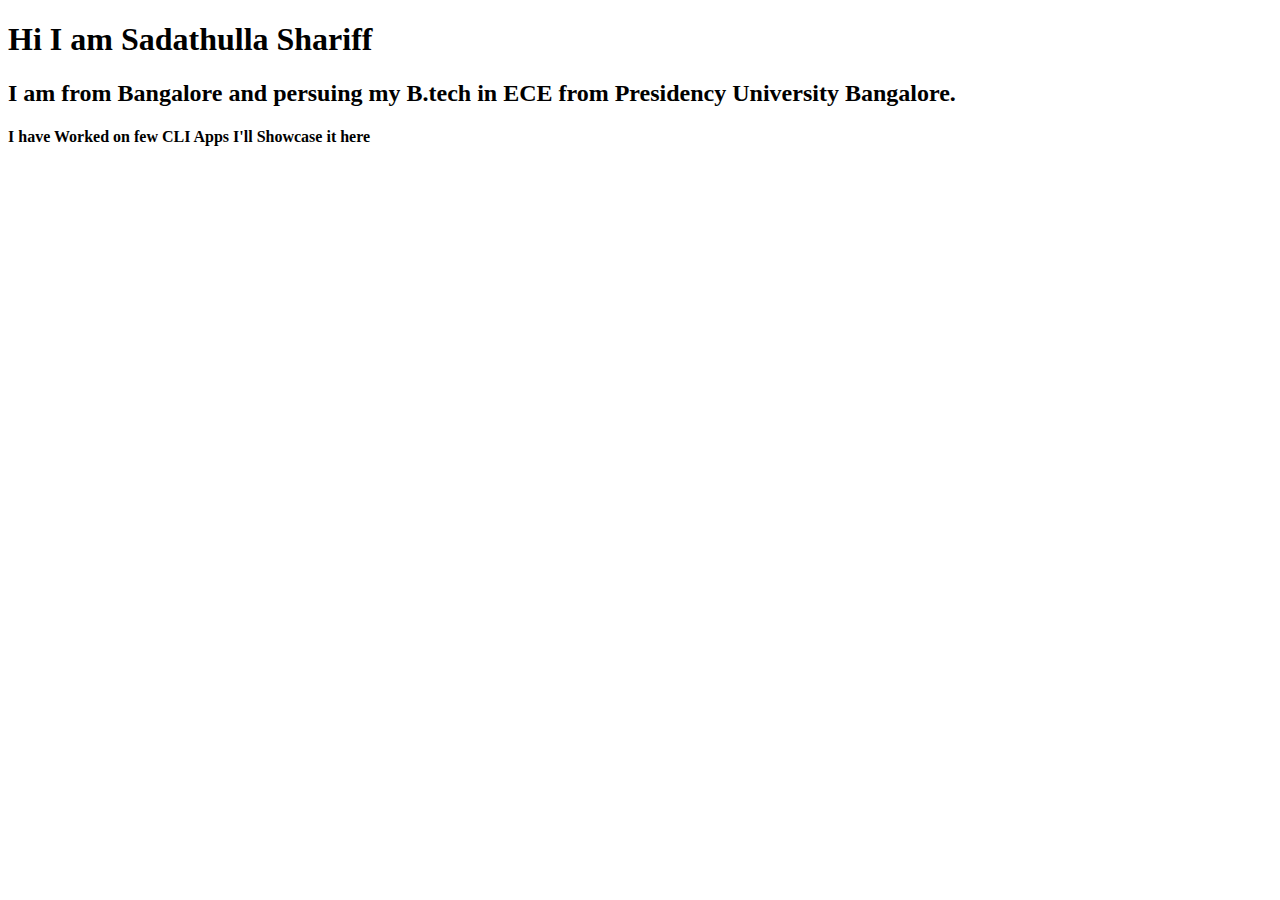
==== index.html @ 8d7680c2 "Merge pull request #1 from sadathshariff/sadathshariff-add-project-details" ====
<!DOCTYPE html>
<html lang="en">
<head>
    <meta charset="UTF-8">
    <meta name="viewport" content="width=device-width, initial-scale=1.0">
    <title>Demo site</title>
</head>
<body>
    <h1>Hi I am Sadathulla Shariff</h1>
    <h2>I am from Bangalore  and  persuing my B.tech in ECE from Presidency University Bangalore.</h2>
    <h4>I have Worked on few CLI Apps I'll Showcase it here</h4>
</body>
</html>
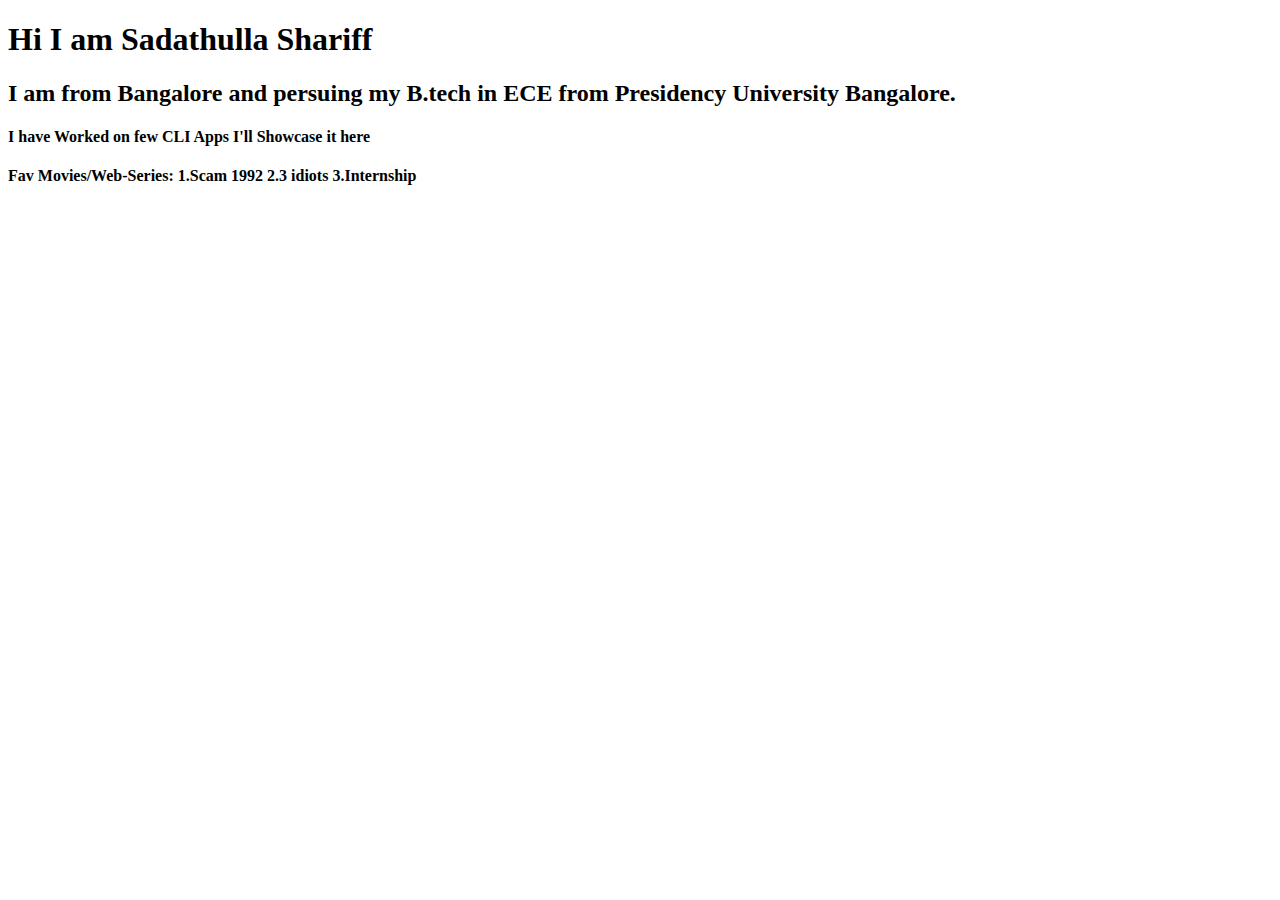
==== commit 533aa4db: "updated fav movies" ====
--- a/index.html
+++ b/index.html
@@ -9,5 +9,10 @@
     <h1>Hi I am Sadathulla Shariff</h1>
     <h2>I am from Bangalore  and  persuing my B.tech in ECE from Presidency University Bangalore.</h2>
     <h4>I have Worked on few CLI Apps I'll Showcase it here</h4>
+    <h4>Fav Movies/Web-Series:
+        1.Scam 1992
+        2.3 idiots
+        3.Internship
+    </h4>
 </body>
 </html>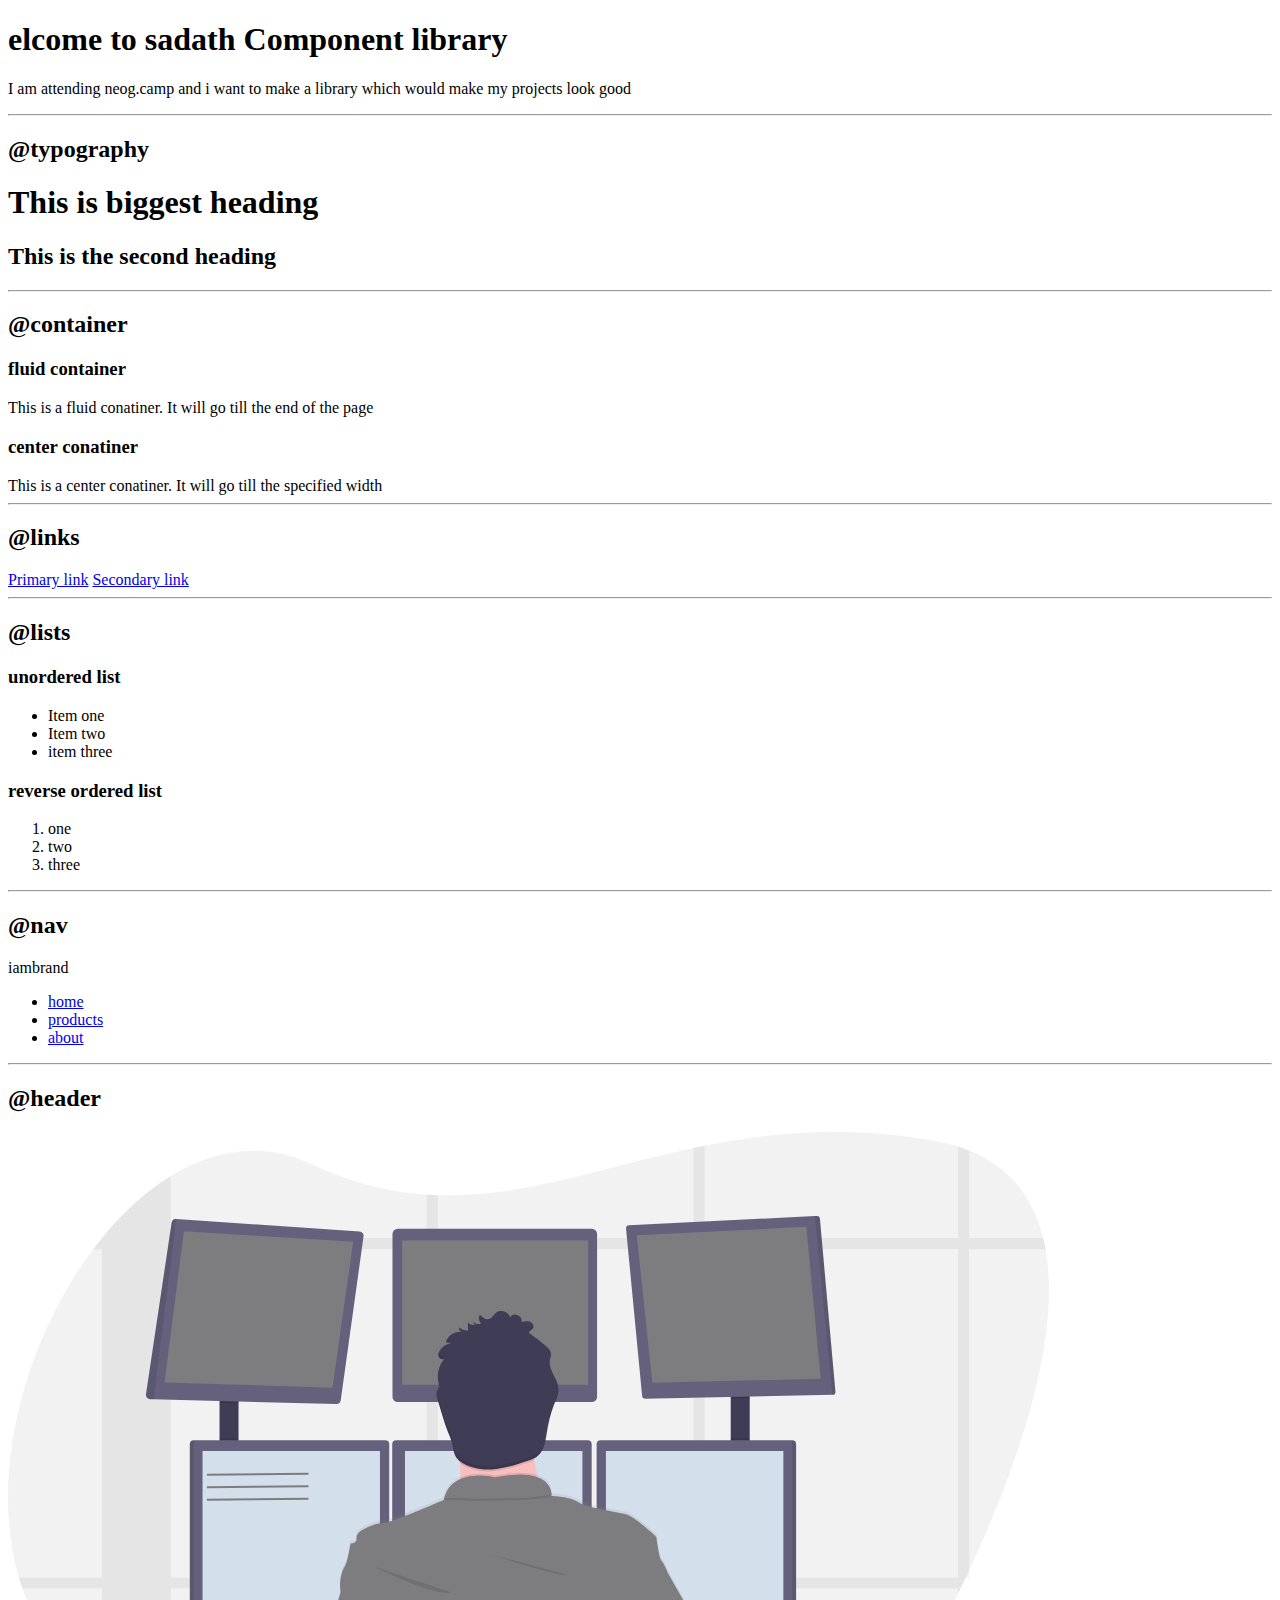
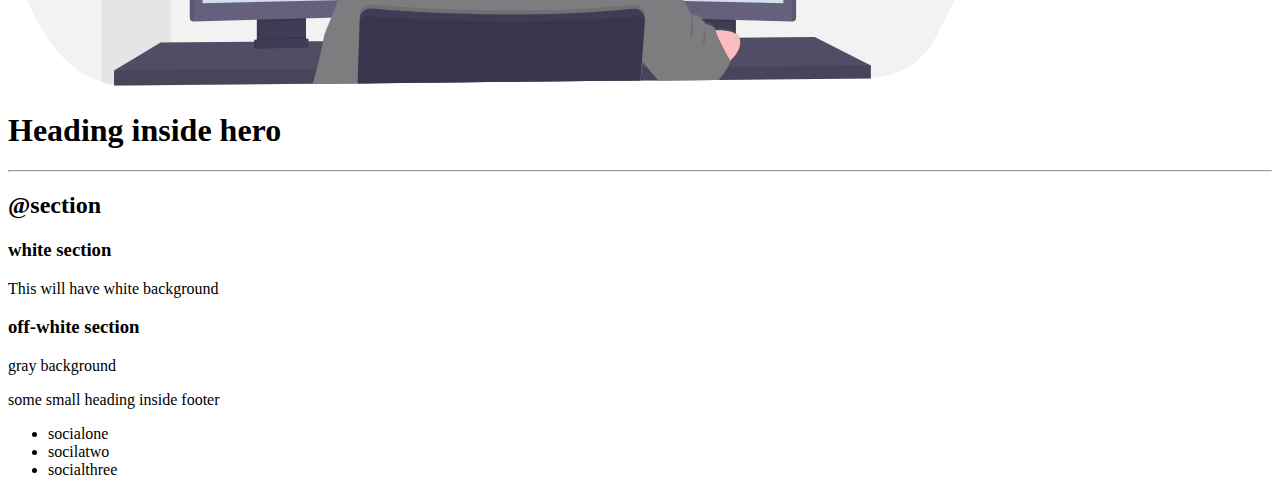
==== commit dfc20ce3: "updated component library" ====
--- a/index.html
+++ b/index.html
@@ -3,16 +3,108 @@
 <head>
     <meta charset="UTF-8">
     <meta name="viewport" content="width=device-width, initial-scale=1.0">
-    <title>Demo site</title>
+    <title>Component Library</title>
 </head>
 <body>
-    <h1>Hi I am Sadathulla Shariff</h1>
-    <h2>I am from Bangalore  and  persuing my B.tech in ECE from Presidency University Bangalore.</h2>
-    <h4>I have Worked on few CLI Apps I'll Showcase it here</h4>
-    <h4>Fav Movies/Web-Series:
-        1.Scam 1992
-        2.3 idiots
-        3.Internship
-    </h4>
+    <h1>elcome to sadath Component library</h1>
+    <p>I am attending neog.camp and i want to make a library which would make my projects look good<p>
+    
+    <hr>
+
+    <h2>@typography</h2>
+
+    <h1>This is biggest heading</h1>
+
+    <h2>This is the second heading</h2>
+
+    <hr>
+
+    <h2>@container</h3>
+    
+    <h3>fluid container</h3>
+    <div>This is a fluid conatiner. It will go till the end of the page</div>
+    
+    <h3>center conatiner</h3>
+    <div>This is a center conatiner. It will go till the specified width</div>
+
+    <hr>
+
+    <h2>@links</h2>
+
+    <a href="#">Primary link</a>
+    <a href="#">Secondary link</a>
+
+    <hr>
+
+    <h2>@lists</h2>
+
+    <h3>unordered list</h3>
+
+    <ul>
+        <li>Item one</li>
+        <li>Item two</li>
+        <li>item three</li>
+    </ul>
+
+    <h3> reverse ordered list</h3>
+
+    <ol>
+        <li>one</li>
+        <li>two</li>
+        <li>three</li>
+    </ol>
+
+    <hr>
+
+    <h2>@nav</h2>
+
+    <nav>
+        <div>iambrand</div>
+        <ul>
+            <li>
+                <a href="#">home</a>
+            </li>
+            <li>
+                <a href="#">products</a>
+            </li>
+            <li>
+                <a href="#">about</a>
+            </li>
+        </ul>
+    </nav>
+
+    <hr>
+
+    <h2>@header</h2>
+
+    <header>
+        <img src="images/undraw_programming_2svr.svg" alt="profile-pic">
+        <h1>Heading inside hero</h1>
+    </header>
+
+    <hr>
+    <h2>@section</h2>
+    <section>
+        <h3>white section</h3>
+        <p>This will have white background</p>
+    </section>
+
+    <section>
+        <h3>off-white section</h3>
+        <p>gray background</p>
+    </section>
+
+    <footer>
+        <div>some small heading inside footer</div>
+
+        <ul>
+            <li>socialone</li>
+            <li>socilatwo</li>
+            <li>socialthree</li>
+        </ul>
+    </footer>
+
+
+
 </body>
 </html>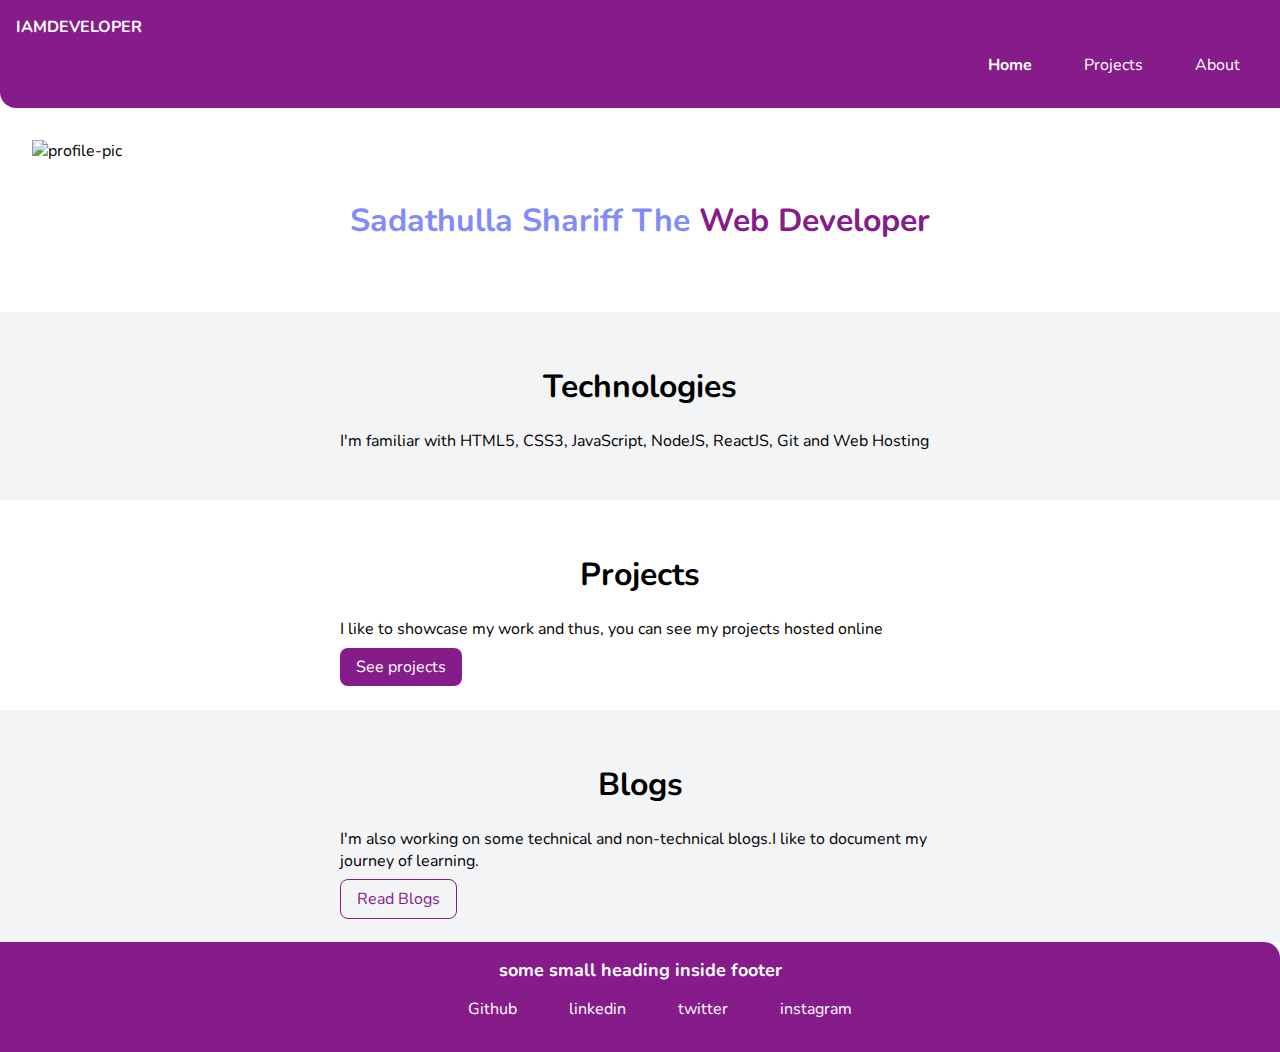
==== commit 8a6817c9: "update till home page" ====
--- a/index.html
+++ b/index.html
@@ -3,108 +3,71 @@
 <head>
     <meta charset="UTF-8">
     <meta name="viewport" content="width=device-width, initial-scale=1.0">
-    <title>Component Library</title>
+    <title>Home | Sadathulla Shariff</title>
+    <link rel="stylesheet" href="style.css">
 </head>
 <body>
-    <h1>elcome to sadath Component library</h1>
-    <p>I am attending neog.camp and i want to make a library which would make my projects look good<p>
-    
-    <hr>
-
-    <h2>@typography</h2>
-
-    <h1>This is biggest heading</h1>
-
-    <h2>This is the second heading</h2>
-
-    <hr>
-
-    <h2>@container</h3>
-    
-    <h3>fluid container</h3>
-    <div>This is a fluid conatiner. It will go till the end of the page</div>
-    
-    <h3>center conatiner</h3>
-    <div>This is a center conatiner. It will go till the specified width</div>
-
-    <hr>
-
-    <h2>@links</h2>
-
-    <a href="#">Primary link</a>
-    <a href="#">Secondary link</a>
-
-    <hr>
-
-    <h2>@lists</h2>
-
-    <h3>unordered list</h3>
-
-    <ul>
-        <li>Item one</li>
-        <li>Item two</li>
-        <li>item three</li>
-    </ul>
-
-    <h3> reverse ordered list</h3>
-
-    <ol>
-        <li>one</li>
-        <li>two</li>
-        <li>three</li>
-    </ol>
-
-    <hr>
-
-    <h2>@nav</h2>
-
-    <nav>
-        <div>iambrand</div>
-        <ul>
-            <li>
-                <a href="#">home</a>
+    <nav class="navigation container">
+        <div class="nav-brand">IAMDEVELOPER</div>
+        <ul class="list-non-bullet nav-pills">
+            <li class="list-item-inline">
+                <a class="link link-active" href="#">Home</a>
             </li>
-            <li>
-                <a href="#">products</a>
+            <li class="list-item-inline">
+                <a class="link"  href="projects.html">Projects</a>
             </li>
-            <li>
-                <a href="#">about</a>
+            <li class="list-item-inline">
+                <a class="link"  href="blogs.html">About</a>
             </li>
         </ul>
     </nav>
 
-    <hr>
-
-    <h2>@header</h2>
-
-    <header>
-        <img src="images/undraw_programming_2svr.svg" alt="profile-pic">
-        <h1>Heading inside hero</h1>
+    <header class="hero">
+        <img class="hero-image" src="images/undraw_portfolio_website_lidw.svg" alt="profile-pic">
+        <h1 class ="hero-heading"> Sadathulla Shariff The  <span id="heading-inverted"> Web Developer</span>  </h1> 
     </header>
 
-    <hr>
-    <h2>@section</h2>
-    <section>
-        <h3>white section</h3>
-        <p>This will have white background</p>
+    <section class="section off">
+        <div class ="container-center">
+            <h1>Technologies</h1>
+            <p>I'm familiar with HTML5, CSS3, JavaScript, NodeJS, ReactJS, Git and Web Hosting</p>
+        </div>
     </section>
 
-    <section>
-        <h3>off-white section</h3>
-        <p>gray background</p>
+    <section class="section">
+        <div class="container-center">
+            <h1>Projects</h1>
+        <p>I like to showcase my work and thus, you can see my projects hosted online</p>
+        <a class="link link-primary" href="/">See projects</a>
+        </div>
     </section>
 
-    <footer>
-        <div>some small heading inside footer</div>
+    <section class="section off">
+        <div class ="container-center">
+            <h1>Blogs</h1>
+            <p>I'm also working on some technical and non-technical blogs.I like to document my journey of learning.</p>
+            <a class="link link-secondary" href="/">Read Blogs</a>
+        </div>
+    </section>
 
-        <ul>
-            <li>socialone</li>
-            <li>socilatwo</li>
-            <li>socialthree</li>
+    <footer class = "footer">
+        <div class="footer-header">some small heading inside footer</div>
+
+        <ul class="social-links">
+            <li class ="list-item-inline">
+                <a class="link href="">Github</a>
+            </li>
+            <li class ="list-item-inline">
+                <a class="link href="">linkedin</a>
+            </li>
+            <li class ="list-item-inline">
+                <a class="link href="">twitter</a>
+            </li>
+            <li class ="list-item-inline">
+                <a class="link href="">instagram</a>
+            </li>
         </ul>
     </footer>
 
-
-
 </body>
 </html>--- a/style.css
+++ b/style.css
@@ -0,0 +1,128 @@
+@import url('https://fonts.googleapis.com/css2?family=Nunito:wght@400;700&display=swap');
+
+:root {
+    --primary-color:rgb(134, 28, 138)/**:#9CA3AF **/ ;
+    --light-indigo:#818CF8;
+    --off-white:#F3F4F6;
+}
+
+body{
+    font-family: 'Nunito', sans-serif;
+    margin: 0px ;
+}
+
+hr{
+    margin: 2rem 0rem;
+}
+
+/** container **/
+.container {
+    padding-left: 1rem;
+    padding-right: 1rem;
+}
+
+.container-center {
+    max-width: 600px;
+    margin: auto;
+}
+
+/** links **/
+.link{
+    text-decoration: none;
+    padding: 0.5rem 1rem;
+    margin:1rem 0rem ;
+}
+.link-primary{
+    background-color:var(--primary-color);
+    border-radius: 0.5rem;
+    color:white;
+}
+.link-secondary{
+    color: var(--primary-color);
+    border-radius: 0.5rem;
+    border: 1px solid var(--primary-color);
+
+}
+
+/** lists **/
+
+
+.list-non-bullet {
+    list-style-type: none;
+}
+.list-item-inline{
+    display:inline;
+    padding: 0rem 0.5rem ;
+}
+
+/** navigation **/
+.navigation {
+    background-color: var(--primary-color);
+    color: White;
+    padding: 1rem;
+    border-bottom-left-radius: 1rem;
+}
+.navigation .nav-pills{
+    text-align: right;
+}
+.navigation  .link{
+    color:white;
+}
+.navigation .nav-brand{
+    font-weight: bold;
+}
+.navigation .link-active{
+    font-weight: bold;
+}
+
+/** header **/
+.hero {
+    padding: 2rem;
+}
+.hero .hero-img{
+    min-width: 250px;
+    display: block;
+    margin: auto;
+}
+#heading-inverted{
+    color: var(--primary-color);
+}
+.hero .hero-heading{
+    color:var(--light-indigo) ;
+    padding: 1rem;
+    text-align: center;
+}
+
+/** SECTION **/
+
+.section {
+    padding: 2rem;
+}
+.section h1{
+    text-align: center;
+}
+
+.off {
+    background-color: var(--off-white);
+}
+
+
+/** footer **/
+.footer{
+    background-color: var(--primary-color);
+    padding: 1rem;
+    text-align: center;
+    color: white;
+    border-top-right-radius: 1rem;
+}
+.footer .footer-header{
+    font-weight: bold;
+    font-size: large;
+}
+.footer .link{
+    color:white;
+}
+
+.footer ul{
+    scroll-padding-inline-start: 0px;
+}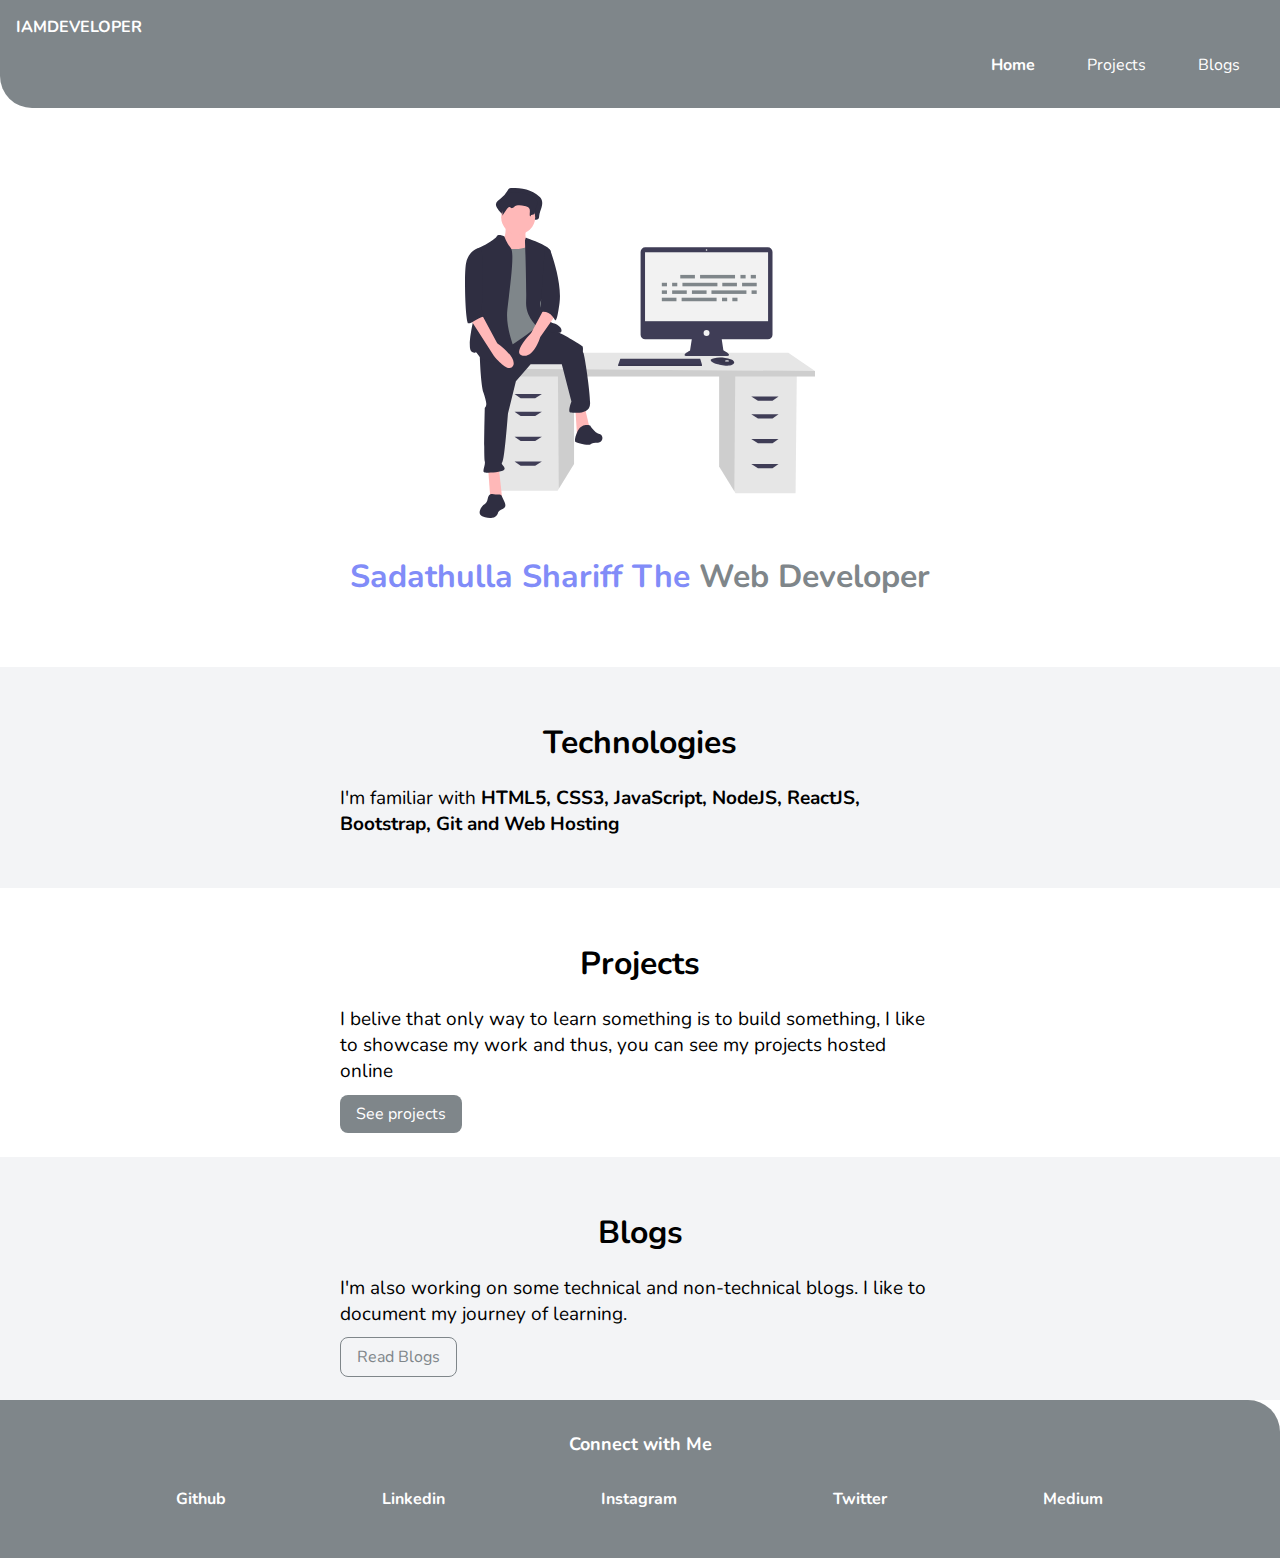
==== commit 4542fc8c: "final push" ====
--- a/index.html
+++ b/index.html
@@ -17,55 +17,60 @@
                 <a class="link"  href="projects.html">Projects</a>
             </li>
             <li class="list-item-inline">
-                <a class="link"  href="blogs.html">About</a>
+                <a class="link"  href="blogs.html">Blogs</a>
             </li>
         </ul>
     </nav>
 
     <header class="hero">
-        <img class="hero-image" src="images/undraw_portfolio_website_lidw.svg" alt="profile-pic">
+        <img class="hero-img" src="images/undraw_feeling_proud_qne1.svg" alt="profile-pic">
         <h1 class ="hero-heading"> Sadathulla Shariff The  <span id="heading-inverted"> Web Developer</span>  </h1> 
     </header>
 
     <section class="section off">
         <div class ="container-center">
             <h1>Technologies</h1>
-            <p>I'm familiar with HTML5, CSS3, JavaScript, NodeJS, ReactJS, Git and Web Hosting</p>
+            <p>I'm familiar with <strong>HTML5, CSS3, JavaScript, NodeJS, ReactJS, Bootstrap, Git and Web Hosting</strong></p>
         </div>
     </section>
 
     <section class="section">
         <div class="container-center">
             <h1>Projects</h1>
-        <p>I like to showcase my work and thus, you can see my projects hosted online</p>
-        <a class="link link-primary" href="/">See projects</a>
+        <p>I belive that only way to learn something is to build something, I like to showcase my work and thus, you can see my projects hosted online</p>
+        <a class="link link-primary" href="projects.html">See projects</a>
         </div>
     </section>
 
     <section class="section off">
         <div class ="container-center">
             <h1>Blogs</h1>
-            <p>I'm also working on some technical and non-technical blogs.I like to document my journey of learning.</p>
-            <a class="link link-secondary" href="/">Read Blogs</a>
+            <p>I'm also working on some technical and non-technical blogs. I like to document my journey of learning.</p>
+            <a class="link link-secondary" href="blogs.html">Read Blogs</a>
         </div>
     </section>
 
     <footer class = "footer">
-        <div class="footer-header">some small heading inside footer</div>
+        <div class="footer-header"> Connect with Me</div>
 
         <ul class="social-links">
-            <li class ="list-item-inline">
-                <a class="link href="">Github</a>
+            <li class ="list-item-inline footer-item">
+                <a class="link"  href="https://github.com/sadathshariff">Github</a>
             </li>
-            <li class ="list-item-inline">
-                <a class="link href="">linkedin</a>
+            <li class ="list-item-inline footer-item">
+                <a class="link"  href="https://www.linkedin.com/in/sadathulla-shariff">Linkedin</a>
             </li>
-            <li class ="list-item-inline">
-                <a class="link href="">twitter</a>
+            <li class ="list-item-inline footer-item">
+                <a class="link"  href="https://www.instagram.com/_sadathshariff">Instagram</a>
             </li>
-            <li class ="list-item-inline">
-                <a class="link href="">instagram</a>
+            <li class ="list-item-inline footer-item">
+                <a class="link" href="https://twitter.com/SadathullaS"> Twitter</a>
             </li>
+
+            <li class ="list-item-inline footer-item">
+                <a class="link" href="https://sadathshariff.medium.com/"> Medium</a>
+            </li>
+            
         </ul>
     </footer>
 
--- a/style.css
+++ b/style.css
@@ -1,18 +1,26 @@
 @import url('https://fonts.googleapis.com/css2?family=Nunito:wght@400;700&display=swap');
 
 :root {
-    --primary-color:rgb(134, 28, 138)/**:#9CA3AF **/ ;
+    --primary-color:#7F868A; /**:#9CA3AF  :rgb(134, 28, 138 **/ ;
     --light-indigo:#818CF8;
     --off-white:#F3F4F6;
 }
 
 body{
     font-family: 'Nunito', sans-serif;
-    margin: 0px ;
+    margin: 0px;
+}
+body p{
+    font-size: 19px;
 }
 
 hr{
     margin: 2rem 0rem;
+}
+/** spaces **/
+
+.margin-md {
+    margin: 2rem;
 }
 
 /** container **/
@@ -28,9 +36,10 @@
 
 /** links **/
 .link{
+    box-sizing: border-box;
     text-decoration: none;
     padding: 0.5rem 1rem;
-    margin:1rem 0rem ;
+    
 }
 .link-primary{
     background-color:var(--primary-color);
@@ -42,6 +51,17 @@
     border-radius: 0.5rem;
     border: 1px solid var(--primary-color);
 
+}
+.space{
+    text-transform: uppercase;
+    letter-spacing: 0.1rem;
+    display: block;
+    margin-bottom: 1rem;
+    box-sizing: border-box;
+    max-width: 12rem;
+}
+.space:hover{
+    box-shadow: 4px 4px var(--light-indigo);
 }
 
 /** lists **/
@@ -60,7 +80,7 @@
     background-color: var(--primary-color);
     color: White;
     padding: 1rem;
-    border-bottom-left-radius: 1rem;
+    border-bottom-left-radius: 2rem;
 }
 .navigation .nav-pills{
     text-align: right;
@@ -74,14 +94,19 @@
 .navigation .link-active{
     font-weight: bold;
 }
-
+.navigation .link:hover{
+    box-shadow: 0px 4px var(--light-indigo);
+}
 /** header **/
 .hero {
     padding: 2rem;
+    padding-top: 5rem;
+    text-align: center;
 }
 .hero .hero-img{
-    min-width: 250px;
+    max-width: 350px;
     display: block;
+    height: auto;
     margin: auto;
 }
 #heading-inverted{
@@ -101,28 +126,51 @@
 .section h1{
     text-align: center;
 }
-
+.section .off .font{
+    font-size: 18px;
+}
 .off {
     background-color: var(--off-white);
 }
-
+.section .link:hover{
+    box-shadow: 3px 4px var(--light-indigo);
+}
+.section .off .link:hover{
+    box-shadow: 3px 4px var(--light-indigo);
+}
+.link-blog:hover{
+    box-shadow: 3px 4px var(--light-indigo);
+}
 
 /** footer **/
 .footer{
     background-color: var(--primary-color);
     padding: 1rem;
-    text-align: center;
+    border-top-right-radius: 2rem;
     color: white;
-    border-top-right-radius: 1rem;
+    font-weight: bold;
 }
 .footer .footer-header{
     font-weight: bold;
+    padding-top: 1rem;
     font-size: large;
+    text-align: center;
+    width: 100%;
+}
+.footer-item{
+    display: inline-block;
+    padding-inline-start: 0px;
+    padding: 1rem 1rem;
+    margin-left: 5.5rem;
 }
 .footer .link{
     color:white;
 }
 
 .footer ul{
-    scroll-padding-inline-start: 0px;
-}+    scroll-padding-inline-start:10px;
+}
+.footer .link:hover{
+    box-shadow: 0px 4px var(--light-indigo);
+}
+
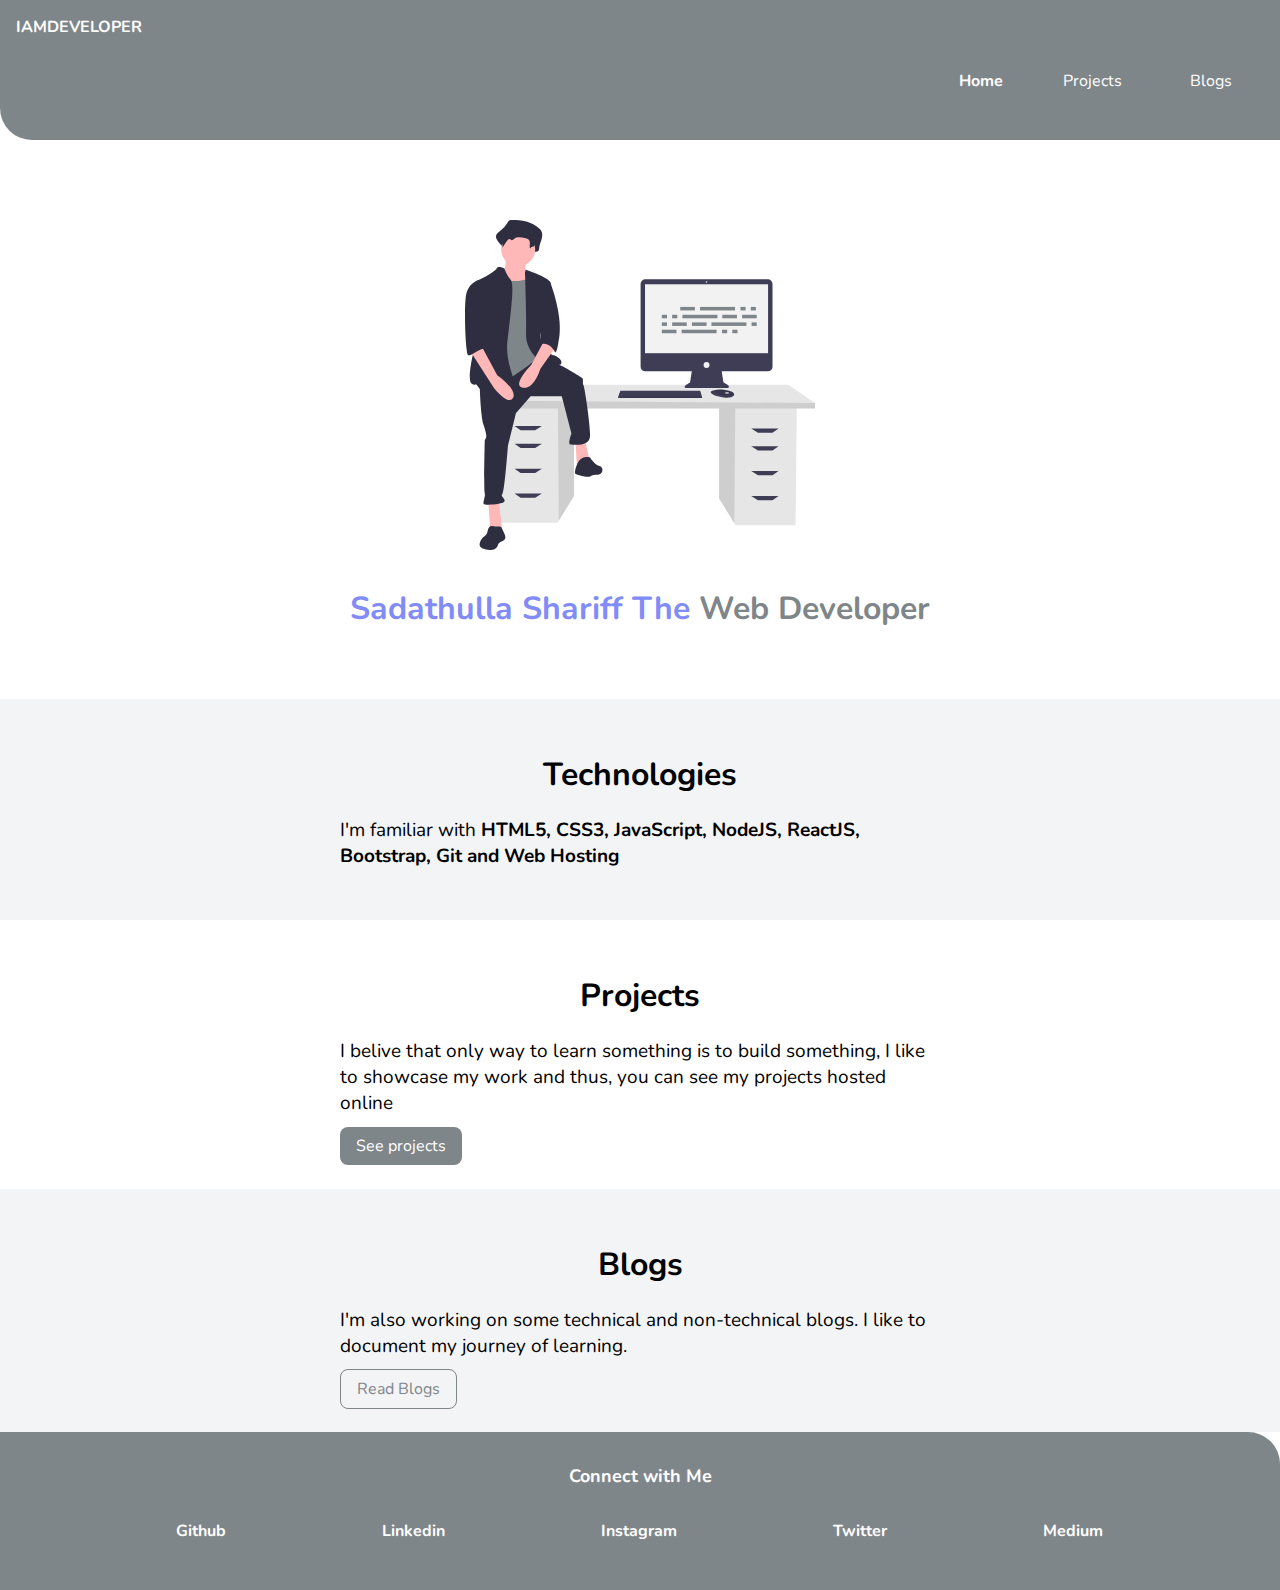
==== commit 7fe2e865: "style:updated nav bar" ====
--- a/index.html
+++ b/index.html
@@ -11,12 +11,12 @@
         <div class="nav-brand">IAMDEVELOPER</div>
         <ul class="list-non-bullet nav-pills">
             <li class="list-item-inline">
-                <a class="link link-active" href="#">Home</a>
+                <a class="link link-active nav-link" href="#">Home</a>
             </li>
-            <li class="list-item-inline">
+            <li class="list-item-inline  nav-link">
                 <a class="link"  href="projects.html">Projects</a>
             </li>
-            <li class="list-item-inline">
+            <li class="list-item-inline  nav-link ">
                 <a class="link"  href="blogs.html">Blogs</a>
             </li>
         </ul>
@@ -30,7 +30,7 @@
     <section class="section off">
         <div class ="container-center">
             <h1>Technologies</h1>
-            <p>I'm familiar with <strong>HTML5, CSS3, JavaScript, NodeJS, ReactJS, Bootstrap, Git and Web Hosting</strong></p>
+            <p class="font">I'm familiar with <strong>HTML5, CSS3, JavaScript, NodeJS, ReactJS, Bootstrap, Git and Web Hosting</strong></p>
         </div>
     </section>
 
--- a/style.css
+++ b/style.css
@@ -71,7 +71,7 @@
     list-style-type: none;
 }
 .list-item-inline{
-    display:inline;
+    display:grid;
     padding: 0rem 0.5rem ;
 }
 
@@ -84,6 +84,13 @@
 }
 .navigation .nav-pills{
     text-align: right;
+}
+.navigation .nav-link{
+    display: inline-block;
+    padding:1rem 1rem;
+}
+.navigation .list-item-inline{
+    display: inline-block;
 }
 .navigation  .link{
     color:white;
@@ -156,6 +163,7 @@
     font-size: large;
     text-align: center;
     width: 100%;
+    margin: auto;
 }
 .footer-item{
     display: inline-block;
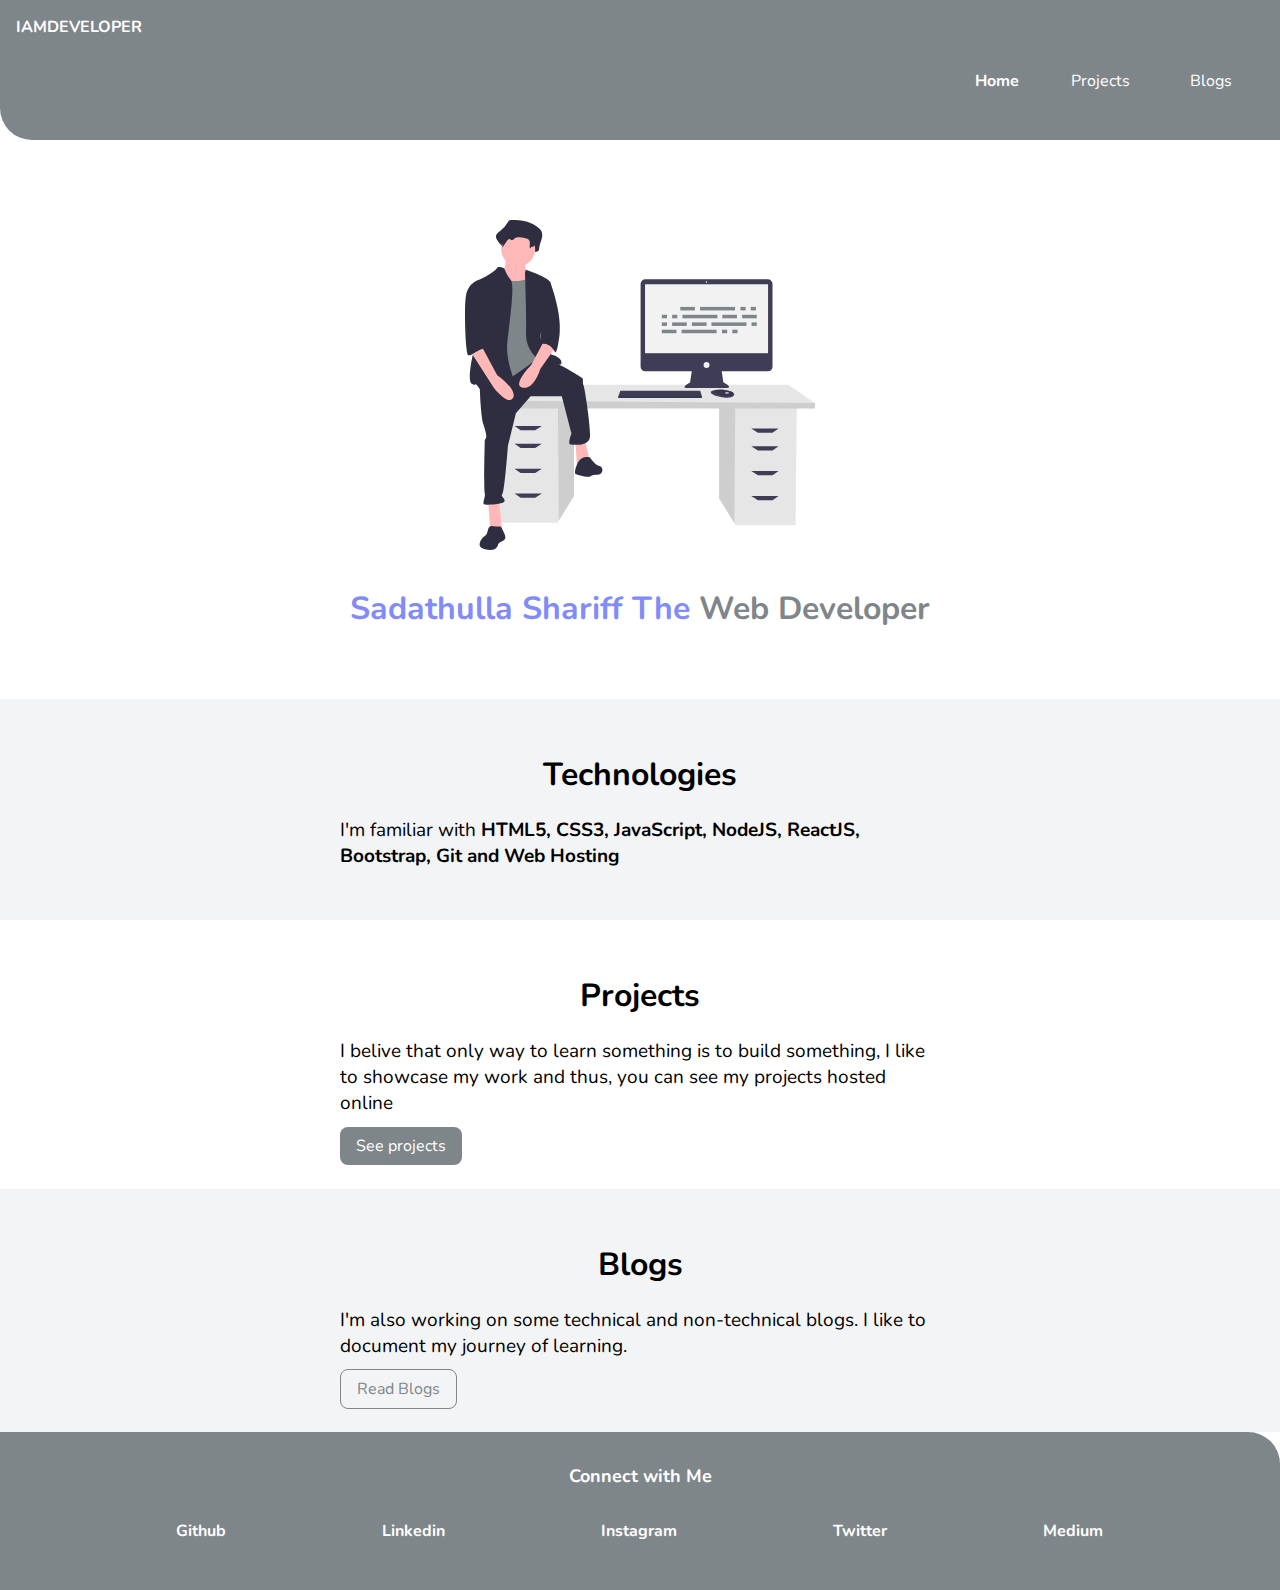
==== commit b0b17018: "refactor : meta tags for seo" ====
--- a/index.html
+++ b/index.html
@@ -3,6 +3,9 @@
 <head>
     <meta charset="UTF-8">
     <meta name="viewport" content="width=device-width, initial-scale=1.0">
+    <meta name="author" content="Sadathulla Shariff">
+    <meta name="description" content="I am Front-End Developer who loves to build things.You can check out the projects i have built and connect with me">
+    <meta name="keywords" content="Web developer,HTML5,CSS3,JavaScript,Front-End,Full-Stack Developer,Developer,website">
     <title>Home | Sadathulla Shariff</title>
     <link rel="stylesheet" href="style.css">
 </head>
@@ -13,7 +16,7 @@
             <li class="list-item-inline">
                 <a class="link link-active nav-link" href="#">Home</a>
             </li>
-            <li class="list-item-inline  nav-link">
+            <li class="list-item-inline ">
                 <a class="link"  href="projects.html">Projects</a>
             </li>
             <li class="list-item-inline  nav-link ">
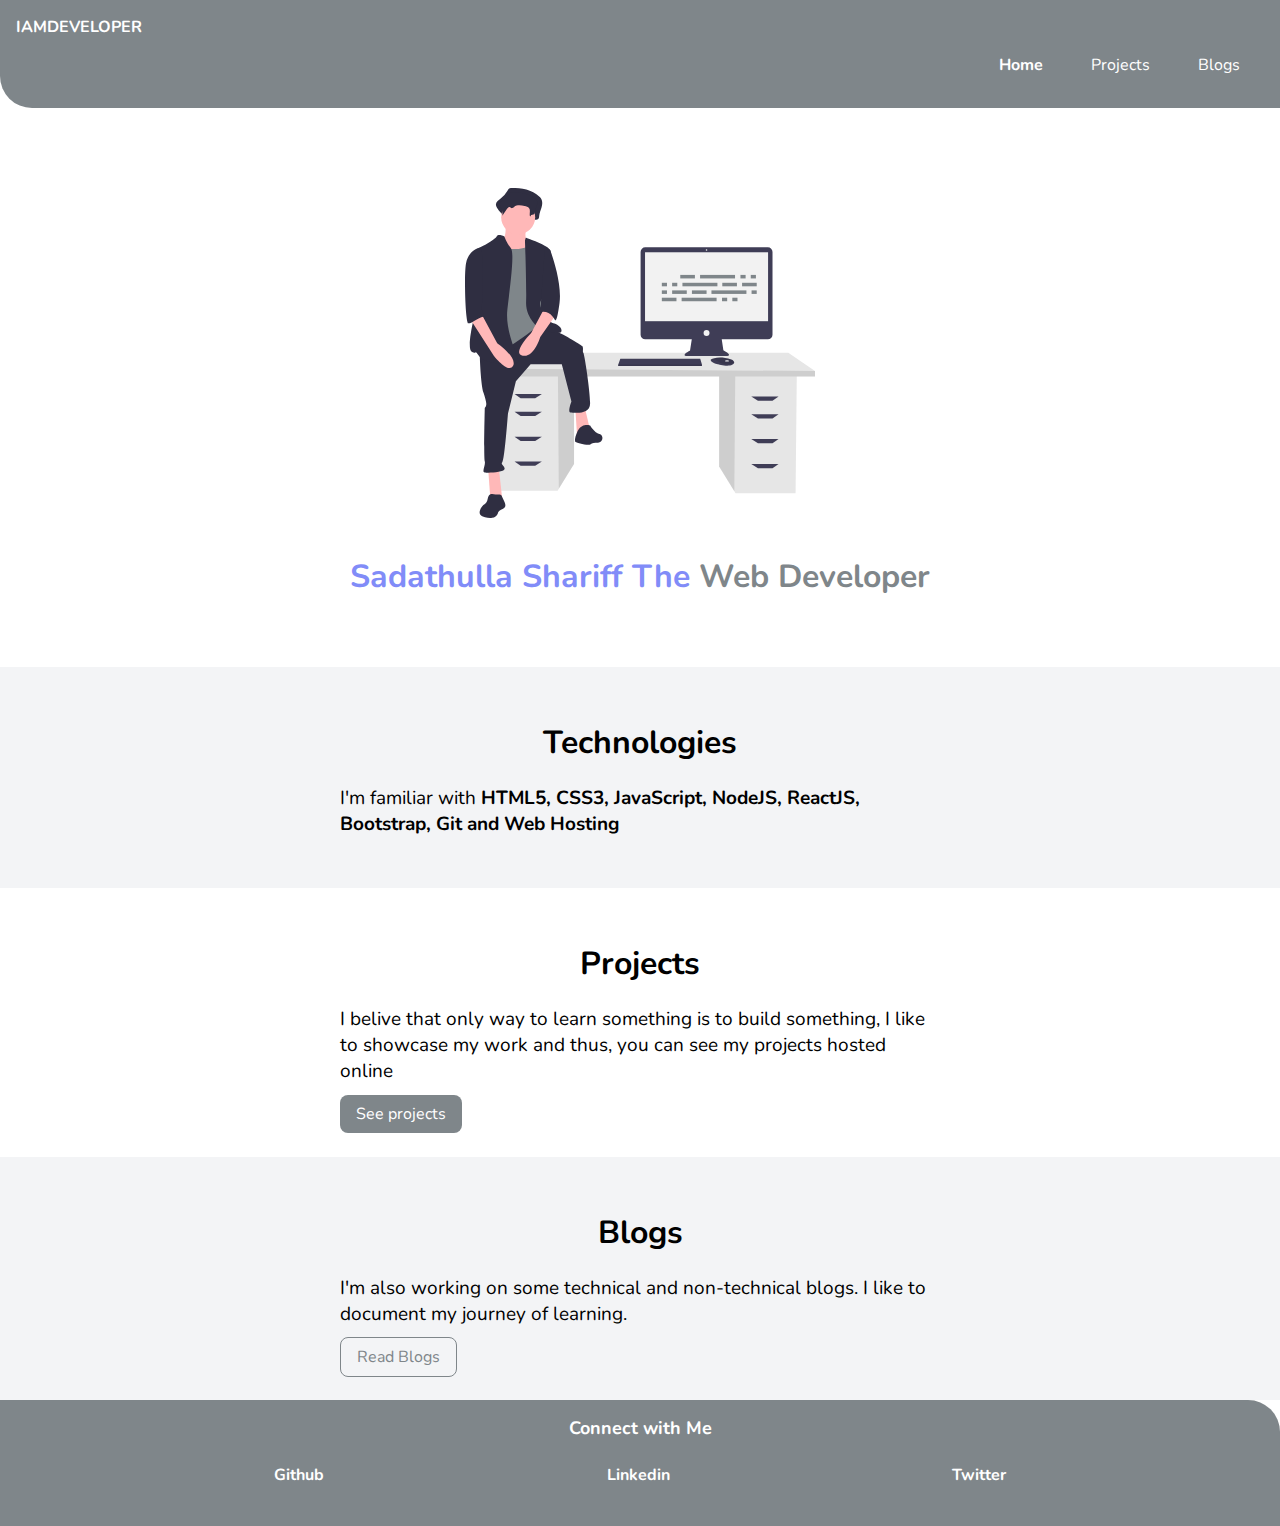
==== commit 8c8937d4: "added cash management project" ====
--- a/index.html
+++ b/index.html
@@ -63,16 +63,16 @@
             <li class ="list-item-inline footer-item">
                 <a class="link"  href="https://www.linkedin.com/in/sadathulla-shariff">Linkedin</a>
             </li>
-            <li class ="list-item-inline footer-item">
+            <!-- <li class ="list-item-inline footer-item">
                 <a class="link"  href="https://www.instagram.com/_sadathshariff">Instagram</a>
-            </li>
+            </li> -->
             <li class ="list-item-inline footer-item">
                 <a class="link" href="https://twitter.com/SadathullaS"> Twitter</a>
             </li>
 
-            <li class ="list-item-inline footer-item">
+            <!-- <li class ="list-item-inline footer-item">
                 <a class="link" href="https://sadathshariff.medium.com/"> Medium</a>
-            </li>
+            </li> -->
             
         </ul>
     </footer>
--- a/style.css
+++ b/style.css
@@ -1,184 +1,183 @@
-@import url('https://fonts.googleapis.com/css2?family=Nunito:wght@400;700&display=swap');
+@import url("https://fonts.googleapis.com/css2?family=Nunito:wght@400;700&display=swap");
 
 :root {
-    --primary-color:#7F868A; /**:#9CA3AF  :rgb(134, 28, 138 **/ ;
-    --light-indigo:#818CF8;
-    --off-white:#F3F4F6;
+  --primary-color: #7f868a; /**:#9CA3AF  :rgb(134, 28, 138 **/
+  --light-indigo: #818cf8;
+  --off-white: #f3f4f6;
 }
 
-body{
-    font-family: 'Nunito', sans-serif;
-    margin: 0px;
+body {
+  font-family: "Nunito", sans-serif;
+  margin: 0px;
 }
-body p{
-    font-size: 19px;
+body p {
+  font-size: 19px;
 }
 
-hr{
-    margin: 2rem 0rem;
+hr {
+  margin: 2rem 0rem;
 }
 /** spaces **/
 
 .margin-md {
-    margin: 2rem;
+  margin: 2rem;
 }
 
 /** container **/
 .container {
-    padding-left: 1rem;
-    padding-right: 1rem;
+  padding-left: 1rem;
+  padding-right: 1rem;
 }
 
 .container-center {
-    max-width: 600px;
-    margin: auto;
+  max-width: 600px;
+  margin: auto;
 }
 
 /** links **/
-.link{
-    box-sizing: border-box;
-    text-decoration: none;
-    padding: 0.5rem 1rem;
-    
+.link {
+  box-sizing: border-box;
+  text-decoration: none;
+  padding: 0.5rem 1rem;
 }
-.link-primary{
-    background-color:var(--primary-color);
-    border-radius: 0.5rem;
-    color:white;
+.link-primary {
+  background-color: var(--primary-color);
+  border-radius: 0.5rem;
+  color: white;
 }
-.link-secondary{
-    color: var(--primary-color);
-    border-radius: 0.5rem;
-    border: 1px solid var(--primary-color);
-
+.link-secondary {
+  color: var(--primary-color);
+  border-radius: 0.5rem;
+  border: 1px solid var(--primary-color);
 }
-.space{
-    text-transform: uppercase;
-    letter-spacing: 0.1rem;
-    display: block;
-    margin-bottom: 1rem;
-    box-sizing: border-box;
-    max-width: 12rem;
+.space {
+  text-transform: uppercase;
+  letter-spacing: 0.1rem;
+  display: block;
+  margin-bottom: 1rem;
+  box-sizing: border-box;
+  max-width: 12rem;
 }
-.space:hover{
-    box-shadow: 4px 4px var(--light-indigo);
+.space:hover {
+  box-shadow: 4px 4px var(--light-indigo);
 }
 
 /** lists **/
 
-
 .list-non-bullet {
-    list-style-type: none;
+  list-style-type: none;
 }
-.list-item-inline{
-    display:grid;
-    padding: 0rem 0.5rem ;
+.list-item-inline {
+  display: grid;
+  padding: 0rem 0.5rem;
+}
+/**nav bar **/
+.navigation {
+  background-color: var(--primary-color);
+  color: White;
+  padding: 1rem;
+  border-bottom-left-radius: 2rem;
+}
+.navigation .nav-pills {
+  display: flex;
+  align-content: flex-end;
+  justify-content: flex-end;
+}
+.navigation .list-item-inline {
+  display: inline-block;
+}
+.navigation .link {
+  color: white;
+}
+.navigation .nav-brand {
+  font-weight: bold;
+}
+.navigation .link-active {
+  font-weight: bold;
+}
+.navigation .link:hover {
+  box-shadow: 0px 4px var(--light-indigo);
 }
 
-/** navigation **/
-.navigation {
-    background-color: var(--primary-color);
-    color: White;
-    padding: 1rem;
-    border-bottom-left-radius: 2rem;
-}
-.navigation .nav-pills{
-    text-align: right;
-}
-.navigation .nav-link{
-    display: inline-block;
-    padding:1rem 1rem;
-}
-.navigation .list-item-inline{
-    display: inline-block;
-}
-.navigation  .link{
-    color:white;
-}
-.navigation .nav-brand{
-    font-weight: bold;
-}
-.navigation .link-active{
-    font-weight: bold;
-}
-.navigation .link:hover{
-    box-shadow: 0px 4px var(--light-indigo);
-}
 /** header **/
 .hero {
-    padding: 2rem;
-    padding-top: 5rem;
-    text-align: center;
+  padding: 2rem;
+  padding-top: 5rem;
+  text-align: center;
 }
-.hero .hero-img{
-    max-width: 350px;
-    display: block;
-    height: auto;
-    margin: auto;
+.hero .hero-img {
+  max-width: 350px;
+  display: block;
+  height: auto;
+  margin: auto;
 }
-#heading-inverted{
-    color: var(--primary-color);
+#heading-inverted {
+  color: var(--primary-color);
 }
-.hero .hero-heading{
-    color:var(--light-indigo) ;
-    padding: 1rem;
-    text-align: center;
+.hero .hero-heading {
+  color: var(--light-indigo);
+  padding: 1rem;
+  text-align: center;
 }
 
 /** SECTION **/
 
 .section {
-    padding: 2rem;
+  padding: 2rem;
 }
-.section h1{
-    text-align: center;
+.section h1 {
+  text-align: center;
 }
-.section .off .font{
-    font-size: 18px;
+.section .off .font {
+  font-size: 18px;
 }
 .off {
-    background-color: var(--off-white);
+  background-color: var(--off-white);
 }
-.section .link:hover{
-    box-shadow: 3px 4px var(--light-indigo);
+.section .link:hover {
+  box-shadow: 3px 4px var(--light-indigo);
 }
-.section .off .link:hover{
-    box-shadow: 3px 4px var(--light-indigo);
+.section .off .link:hover {
+  box-shadow: 3px 4px var(--light-indigo);
 }
-.link-blog:hover{
-    box-shadow: 3px 4px var(--light-indigo);
+.link-blog:hover {
+  box-shadow: 3px 4px var(--light-indigo);
 }
 
 /** footer **/
-.footer{
-    background-color: var(--primary-color);
-    padding: 1rem;
-    border-top-right-radius: 2rem;
-    color: white;
-    font-weight: bold;
+.footer {
+  background-color: var(--primary-color);
+  padding: 1rem;
+  color: white;
+  font-weight: bold;
+  border-top-right-radius: 2rem;
 }
-.footer .footer-header{
-    font-weight: bold;
-    padding-top: 1rem;
-    font-size: large;
-    text-align: center;
-    width: 100%;
-    margin: auto;
+.footer .footer-header {
+  font-size: large;
+  text-align: center;
+  width: 100%;
+  margin: auto;
 }
-.footer-item{
-    display: inline-block;
-    padding-inline-start: 0px;
-    padding: 1rem 1rem;
-    margin-left: 5.5rem;
+/* .footer-item {
+  display: inline-block;
+  text-align: center;
+  align-content: center;
+  /* padding: 1.3rem 1.4rem; */
+/* margin-left: 4rem;
+  margin-right: 2rem; */
+
+.footer .social-links {
+  padding-inline-start: 0px;
+  text-align: center;
+  display: flex;
+  align-items: center;
+  justify-content: space-evenly;
+  flex-direction: row;
 }
-.footer .link{
-    color:white;
+.footer .link {
+  color: white;
 }
 
-.footer ul{
-    scroll-padding-inline-start:10px;
+.footer .link:hover {
+  box-shadow: 0px 4px var(--light-indigo);
 }
-.footer .link:hover{
-    box-shadow: 0px 4px var(--light-indigo);
-}
-
